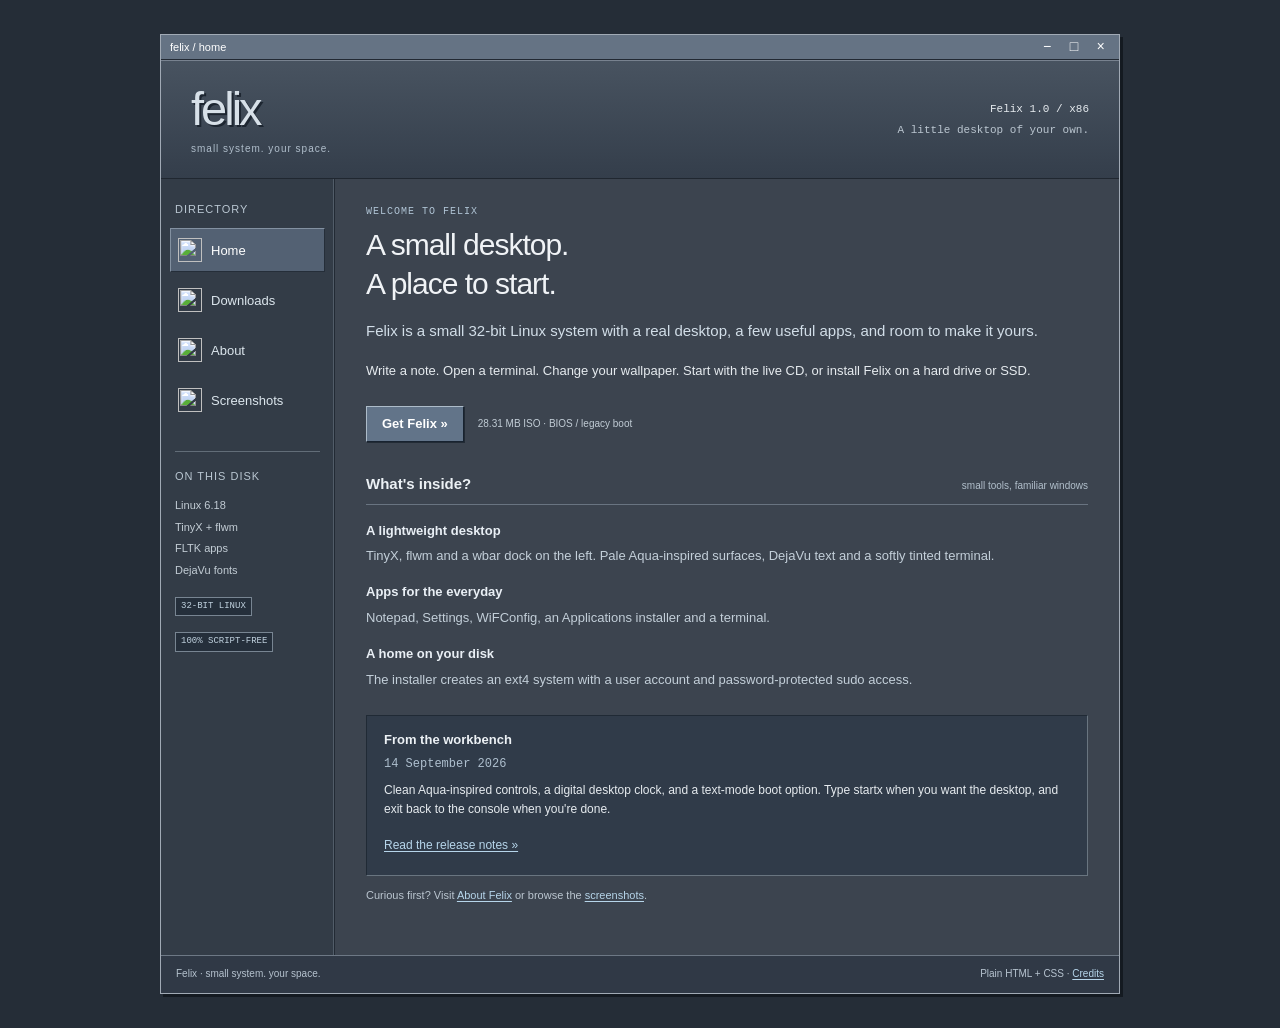
==== web/index.html @ ee0f5fc7 "Release Felix 1.0 with native apps, desktop, installer and website" ====
<!doctype html>
<html lang="en">
<head>
  <meta charset="utf-8">
  <meta name="viewport" content="width=device-width, initial-scale=1">
  <meta name="description" content="Felix: a small 32-bit Linux desktop with TinyX, flwm and FLTK apps. Downloads, project information and screenshots.">
  <title>Home - Felix</title>
  <link rel="stylesheet" href="style.css">
</head>
<body>
<a class="skip" href="#content">Skip to content</a>
<div class="site">
  <header>
    <div class="titlebar"><span>felix / home</span><span class="window-marks" aria-hidden="true">&#8722; &#9633; &#215;</span></div>
    <div class="masthead"><a class="wordmark" href="index.html">felix<span>small system. your space.</span></a><p>Felix 1.0 / x86<br><span class="muted">A little desktop of your own.</span></p></div>
  </header>
  <div class="layout">
    <aside>
      <nav aria-label="Main navigation"><h2>Directory</h2><ul><li><a href="index.html" aria-current="page"><img src="assets/terminal.png" width="24" height="24" alt="">Home</a></li><li><a href="downloads.html"><img src="assets/applications.png" width="24" height="24" alt="">Downloads</a></li><li><a href="about.html"><img src="assets/settings.png" width="24" height="24" alt="">About</a></li><li><a href="screenshots.html"><img src="assets/notepad.png" width="24" height="24" alt="">Screenshots</a></li></ul></nav>
      <section class="sidebar-note"><h2>On this disk</h2><p>Linux 6.18<br>TinyX + flwm<br>FLTK apps<br>DejaVu fonts</p></section>
      <p class="badge">32-BIT LINUX</p><p class="badge">100% SCRIPT-FREE</p>
    </aside>
    <main id="content">
<p class="eyebrow">WELCOME TO FELIX</p>
<h1>A small desktop.<br>A place to start.</h1>
<p class="intro">Felix is a small 32-bit Linux system with a real desktop, a few useful apps, and room to make it yours.</p>
<p>Write a note. Open a terminal. Change your wallpaper. Start with the live CD, or install Felix on a hard drive or SSD.</p>
<p class="download-line"><a class="button" href="downloads.html">Get Felix &raquo;</a><span>28.31 MB ISO &middot; BIOS / legacy boot</span></p>
<div class="rule-heading"><h2>What's inside?</h2><span>small tools, familiar windows</span></div>
<dl class="features">
<dt>A lightweight desktop</dt><dd>TinyX, flwm and a wbar dock on the left. Pale Aqua-inspired surfaces, DejaVu text and a softly tinted terminal.</dd>
<dt>Apps for the everyday</dt><dd>Notepad, Settings, WiFConfig, an Applications installer and a terminal.</dd>
<dt>A home on your disk</dt><dd>The installer creates an ext4 system with a user account and password-protected sudo access.</dd>
</dl>
<section class="news"><h2>From the workbench</h2><p class="date">14 September 2026</p><p>Clean Aqua-inspired controls, a digital desktop clock, and a text-mode boot option. Type startx when you want the desktop, and exit back to the console when you're done.</p><p><a href="downloads.html#release-notes">Read the release notes &raquo;</a></p></section>
<p class="small">Curious first? Visit <a href="about.html">About Felix</a> or browse the <a href="screenshots.html">screenshots</a>.</p>
</main>
  </div>
  <footer><span>Felix &middot; small system. your space.</span><span>Plain HTML + CSS &middot; <a href="about.html#credits">Credits</a></span></footer>
</div>
</body>
</html>
---- web/style.css ----
@font-face { font-family: DejaVu; src: url('assets/DejaVuSans.ttf') format('truetype'); font-display: swap; }
@font-face { font-family: DejaVuMono; src: url('assets/DejaVuSansMono.ttf') format('truetype'); font-display: swap; }
* { box-sizing: border-box; }
html { background: #252d37; color: #e6ebef; }
body { margin: 0; padding: 34px 18px; font: 13px/1.65 DejaVu, Verdana, sans-serif; }
a { color: #b6d5ea; text-decoration: underline; text-underline-offset: 2px; }
a:visited { color: #c9bedb; }
a:hover { color: #fff; }
a:focus-visible { outline: 2px solid #bde4ff; outline-offset: 4px; }
.site { max-width: 960px; margin: 0 auto; border: 1px solid #a1aab5; box-shadow: 3px 3px 0 #141a21; background: #3c444f; }
.titlebar { display: flex; justify-content: space-between; align-items: center; background: #657384; border-bottom: 1px solid #222933; padding: 3px 9px; font-size: 11px; color: #fff; }
.window-marks { letter-spacing: 5px; font: 14px DejaVuMono, monospace; }
.masthead { display: flex; justify-content: space-between; align-items: center; padding: 24px 30px; border-top: 1px solid #78828f; border-bottom: 1px solid #202730; background: linear-gradient(#485360, #343e4b); }
.wordmark, .wordmark:visited { font-size: 47px; line-height: 1; letter-spacing: -3px; color: #d7e0e8; text-decoration: none; text-shadow: 2px 2px #1d2631; }
.wordmark span { display: block; margin-top: 12px; font-size: 10px; letter-spacing: 1px; text-shadow: none; color: #b0becb; }
.masthead p { margin: 0; text-align: right; font: 11px/1.9 DejaVuMono, monospace; }
.muted, .small { color: #bbc6d0; }
.small { font-size: 11px; }
.layout { display: grid; grid-template-columns: 174px minmax(0, 1fr); }
aside { padding: 21px 14px; background: #333c47; border-right: 1px solid #222a34; box-shadow: inset -1px 0 #525d69; }
aside h2 { font-size: 11px; font-weight: normal; letter-spacing: 1px; text-transform: uppercase; color: #bac7d2; margin: 0 0 10px; }
nav ul { list-style: none; margin: 0 -5px 29px; padding: 0; }
nav a { display: flex; gap: 9px; align-items: center; padding: 9px 7px; border: 1px solid transparent; text-decoration: none; color: #dce6ed; }
nav a:visited { color: #dce6ed; }
nav a:hover { background: #424e5c; }
nav a[aria-current] { background: #536173; border-color: #8391a1 #252e39 #252e39 #8391a1; color: white; }
nav img { image-rendering: auto; }
.sidebar-note { border-top: 1px solid #626d78; padding-top: 15px; margin-top: 15px; }
.sidebar-note p { font-size: 11px; color: #c3cdd5; line-height: 1.95; }
.badge { width: fit-content; border: 1px solid #788592; padding: 1px 5px; font: 9px/1.7 DejaVuMono, monospace; background: #252f3b; color: #c1d2df; }
main { padding: 27px 31px 35px; min-width: 0; }
h1 { font-size: 30px; line-height: 1.3; letter-spacing: -1px; font-weight: normal; margin: 8px 0 16px; color: #f0f3f6; }
h2 { font-size: 15px; margin: 27px 0 10px; color: #ecf1f5; }
p { margin: 10px 0 16px; }
.eyebrow { margin: 0; font: 10px DejaVuMono, monospace; letter-spacing: 1px; color: #b0c4d5; }
.intro { font-size: 15px; color: #d2dee8; }
.button, .button:visited { display: inline-block; background: #627489; color: #fff; border: 1px solid; border-color: #adbcc9 #182330 #182330 #adbcc9; padding: 6px 15px; text-decoration: none; font-weight: bold; box-shadow: 1px 1px #222b35; }
.button:hover { background: #73869c; }
.button:active { border-color: #182330 #adbcc9 #adbcc9 #182330; }
.download-line { display: flex; align-items: center; flex-wrap: wrap; gap: 14px; margin: 25px 0 30px; }
.download-line span { font-size: 10px; color: #c1ccd5; }
.rule-heading { display: flex; align-items: baseline; justify-content: space-between; gap: 12px; border-bottom: 1px solid #697481; }
.rule-heading h2 { margin: 0 0 7px; }
.rule-heading span { font-size: 10px; color: #b2c0cc; }
.features { margin: 15px 0 25px; }
.features dt { color: #e9eff5; font-weight: bold; margin-top: 15px; }
.features dd { margin: 4px 0 0; color: #c3cfd9; }
.news { border: 1px solid; border-color: #202a35 #697580 #697580 #202a35; padding: 13px 17px 3px; background: #303b49; }
.news h2 { margin: 0; font-size: 13px; }
.date { font: 10px DejaVuMono, monospace; color: #aebfce; margin: 6px 0; }
.news p { font-size: 12px; }
.download-box { background: #303c4a; border: 1px solid #7a8796; padding: 0 20px 5px; margin: 23px 0; }
.download-box h2 { margin-top: 17px; }
table { border-collapse: collapse; width: 100%; margin: 15px 0 20px; font-size: 12px; }
caption { text-align: left; color: #bac7d2; font-size: 11px; margin-bottom: 7px; }
th, td { border: 1px solid #707b87; padding: 8px 10px; text-align: left; vertical-align: top; }
th { width: 30%; background: #333e4b; font-weight: normal; color: #dce5ec; }
.notice { border-left: 3px solid #acbac8; background: #333e4b; padding: 10px 13px; font-size: 12px; }
code, pre { font-family: DejaVuMono, monospace; font-size: 11px; }
pre { background: #203447; border: 1px inset #7e8b9a; color: #dceaf4; padding: 13px; overflow-x: auto; }
.checksum { overflow-wrap: anywhere; padding: 8px 11px; background: #303944; border: 1px solid #65717e; }
li { margin: 6px 0; }
figure { margin: 18px 0 30px; }
figure img { display: block; width: 100%; height: auto; border: 1px solid #95a1ad; }
figcaption { margin-top: 8px; color: #bdcbd6; font-size: 11px; }
footer { display: flex; justify-content: space-between; flex-wrap: wrap; gap: 8px; border-top: 1px solid #6d7885; background: #303946; padding: 10px 15px; color: #b6c3cf; font-size: 10px; }
.skip { position: absolute; left: -10000px; }
.skip:focus { left: 20px; top: 3px; background: #1d2732; padding: 5px; z-index: 1; }
@media (max-width: 640px) {
 body { padding: 10px; } .masthead { padding: 21px 17px; } .masthead p { font-size: 9px; }
 .wordmark { font-size: 38px; } .wordmark span { font-size: 8px; }
 .layout { grid-template-columns: 1fr; } aside { padding: 10px; border-right: 0; border-bottom: 1px solid #202730; box-shadow: none; }
 nav h2, .sidebar-note, .badge { display: none; } nav ul { display: flex; flex-wrap: wrap; margin: 0; gap: 3px; }
 nav a { padding: 6px 8px; font-size: 11px; gap: 5px; } nav img { width: 18px; height: 18px; }
 main { padding: 24px 18px; } h1 { font-size: 27px; } .rule-heading { display: block; } .rule-heading span { display: block; margin-bottom: 7px; }
}
@media print {
 body, html, .site, main { background: white; color: black; } body { padding: 0; } .site { box-shadow: none; border: 0; }
 aside, .window-marks, .skip { display: none; } .layout { display: block; } a, a:visited, h1, h2, p, dt, dd { color: black !important; }
}
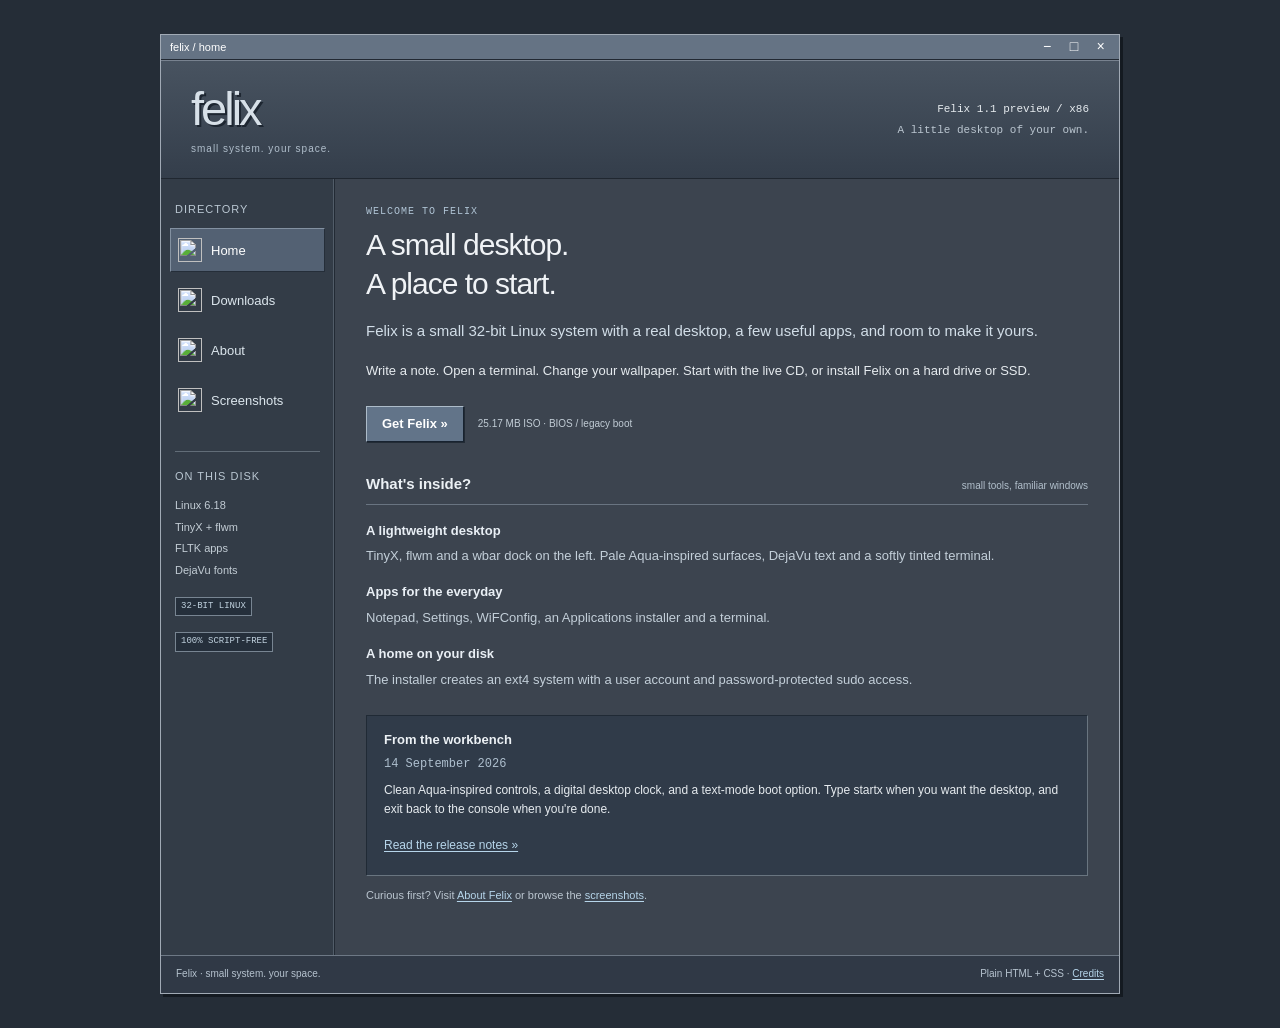
==== commit c75e1487: "Build Felix 1.1 preview with broader networking and a smaller animated desktop" ====
--- a/web/index.html
+++ b/web/index.html
@@ -12,7 +12,7 @@
 <div class="site">
   <header>
     <div class="titlebar"><span>felix / home</span><span class="window-marks" aria-hidden="true">&#8722; &#9633; &#215;</span></div>
-    <div class="masthead"><a class="wordmark" href="index.html">felix<span>small system. your space.</span></a><p>Felix 1.0 / x86<br><span class="muted">A little desktop of your own.</span></p></div>
+    <div class="masthead"><a class="wordmark" href="index.html">felix<span>small system. your space.</span></a><p>Felix 1.1 preview / x86<br><span class="muted">A little desktop of your own.</span></p></div>
   </header>
   <div class="layout">
     <aside>
@@ -25,7 +25,7 @@
 <h1>A small desktop.<br>A place to start.</h1>
 <p class="intro">Felix is a small 32-bit Linux system with a real desktop, a few useful apps, and room to make it yours.</p>
 <p>Write a note. Open a terminal. Change your wallpaper. Start with the live CD, or install Felix on a hard drive or SSD.</p>
-<p class="download-line"><a class="button" href="downloads.html">Get Felix &raquo;</a><span>28.31 MB ISO &middot; BIOS / legacy boot</span></p>
+<p class="download-line"><a class="button" href="downloads.html">Get Felix &raquo;</a><span>25.17 MB ISO &middot; BIOS / legacy boot</span></p>
 <div class="rule-heading"><h2>What's inside?</h2><span>small tools, familiar windows</span></div>
 <dl class="features">
 <dt>A lightweight desktop</dt><dd>TinyX, flwm and a wbar dock on the left. Pale Aqua-inspired surfaces, DejaVu text and a softly tinted terminal.</dd>
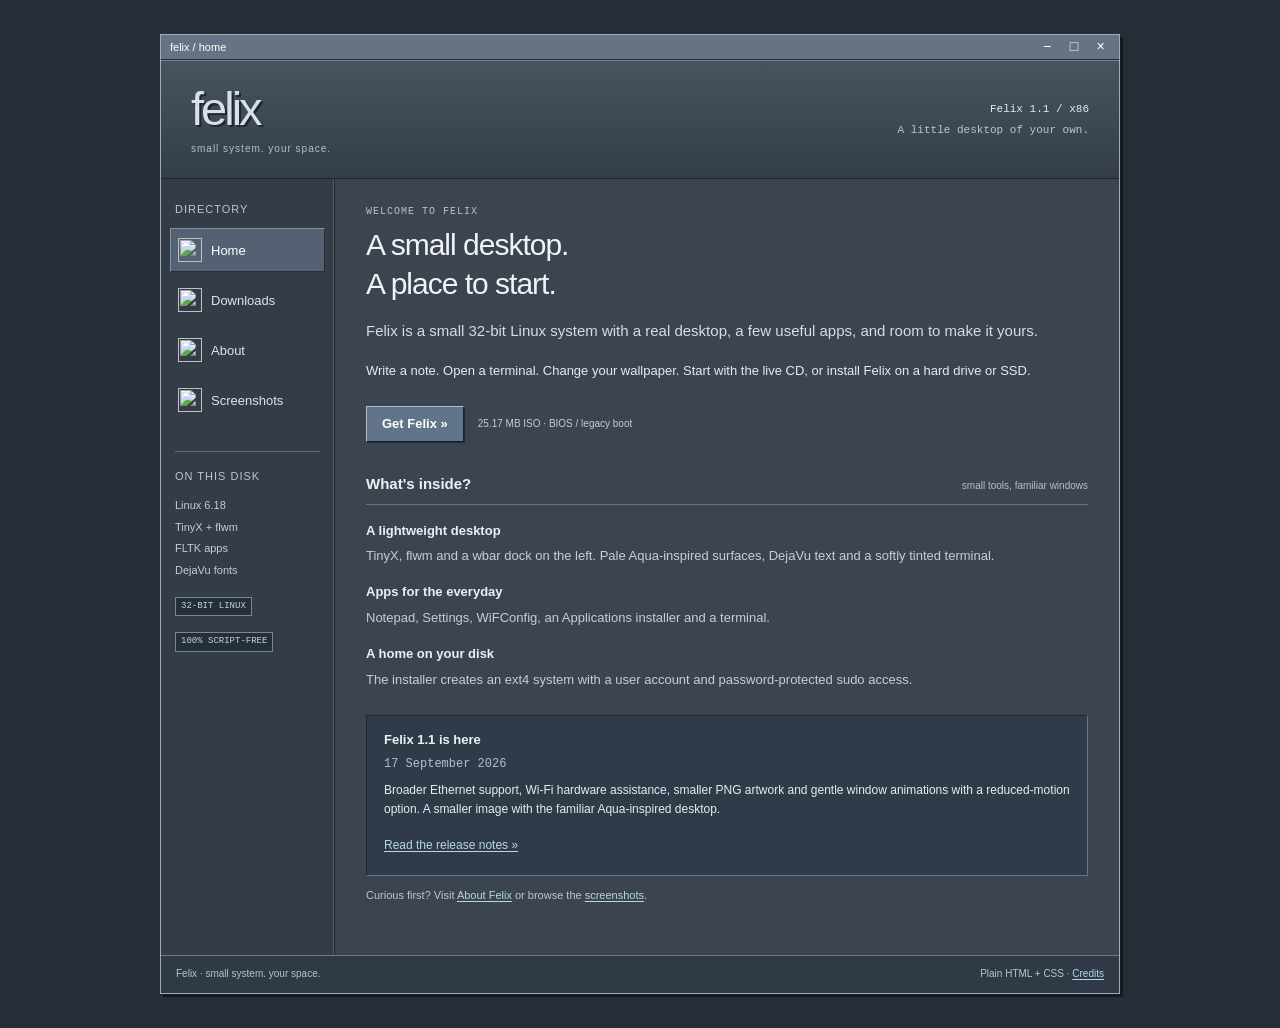
==== commit 54542df2: "Release Felix 1.1 with network and Wi-Fi stability fixes" ====
--- a/web/index.html
+++ b/web/index.html
@@ -12,7 +12,7 @@
 <div class="site">
   <header>
     <div class="titlebar"><span>felix / home</span><span class="window-marks" aria-hidden="true">&#8722; &#9633; &#215;</span></div>
-    <div class="masthead"><a class="wordmark" href="index.html">felix<span>small system. your space.</span></a><p>Felix 1.1 preview / x86<br><span class="muted">A little desktop of your own.</span></p></div>
+    <div class="masthead"><a class="wordmark" href="index.html">felix<span>small system. your space.</span></a><p>Felix 1.1 / x86<br><span class="muted">A little desktop of your own.</span></p></div>
   </header>
   <div class="layout">
     <aside>
@@ -32,7 +32,7 @@
 <dt>Apps for the everyday</dt><dd>Notepad, Settings, WiFConfig, an Applications installer and a terminal.</dd>
 <dt>A home on your disk</dt><dd>The installer creates an ext4 system with a user account and password-protected sudo access.</dd>
 </dl>
-<section class="news"><h2>From the workbench</h2><p class="date">14 September 2026</p><p>Clean Aqua-inspired controls, a digital desktop clock, and a text-mode boot option. Type startx when you want the desktop, and exit back to the console when you're done.</p><p><a href="downloads.html#release-notes">Read the release notes &raquo;</a></p></section>
+<section class="news"><h2>Felix 1.1 is here</h2><p class="date">17 September 2026</p><p>Broader Ethernet support, Wi-Fi hardware assistance, smaller PNG artwork and gentle window animations with a reduced-motion option. A smaller image with the familiar Aqua-inspired desktop.</p><p><a href="downloads.html#release-notes">Read the release notes &raquo;</a></p></section>
 <p class="small">Curious first? Visit <a href="about.html">About Felix</a> or browse the <a href="screenshots.html">screenshots</a>.</p>
 </main>
   </div>
